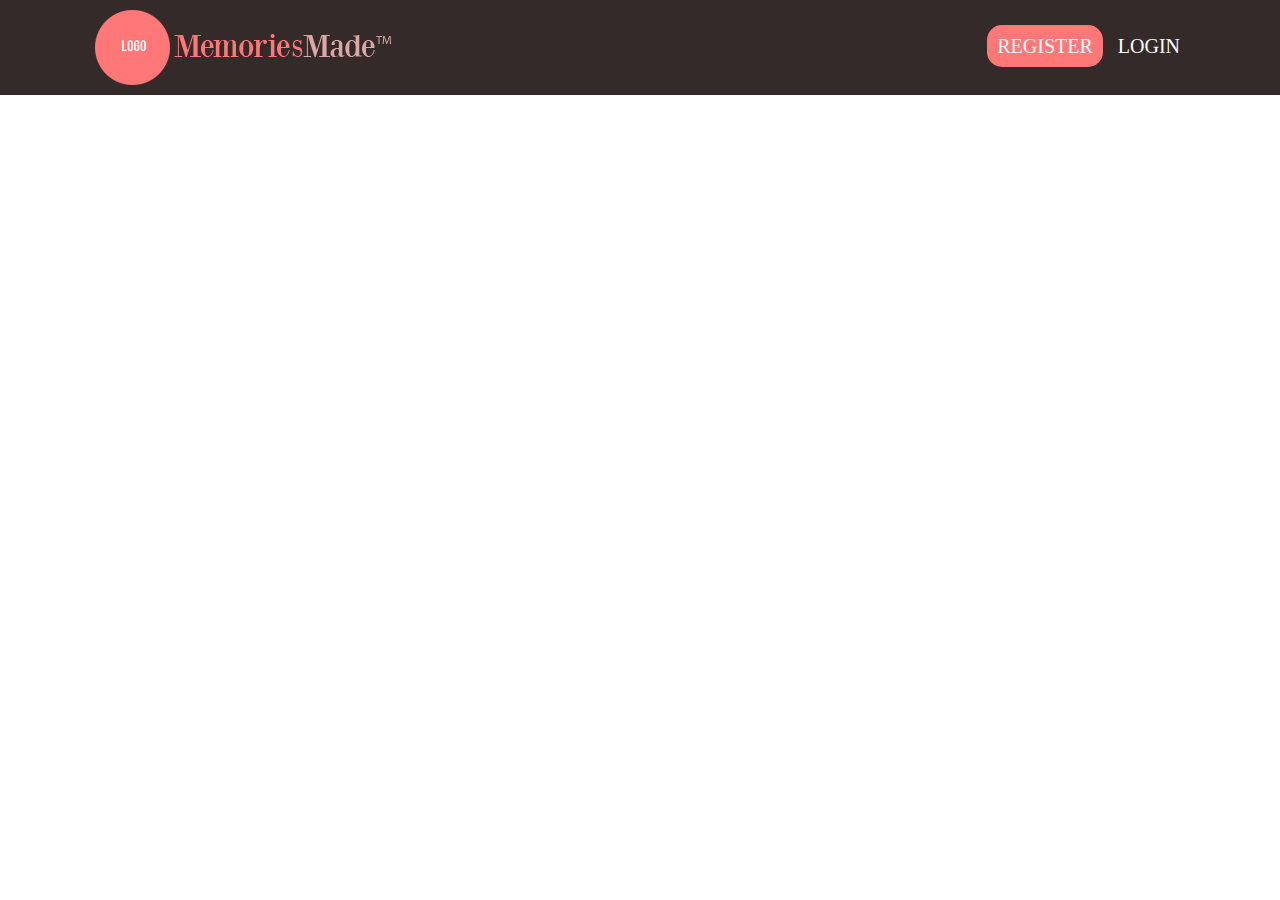
==== index.html @ cde33bcb "initial website header" ====
<!DOCTYPE>
	<html>
		<head>
			<title>MemoriesMade</title>
			<link href="style\styles.css" type="text/css" rel="stylesheet"/>
		</head>
		<body>
			<div id="header">
				<div id="nav">
					<div id="header_logo"><a href="index.html"><img src="images\logo_here.png" alt="logo here please"></a></div> 
					<div id="login_reg">
						<ul>
							<li id="login"><a href="#">LOGIN</a></li>
							<li id="reg"><a href="#">REGISTER</a></li>
						</ul>
					</div>
				</div>
			</div>
		</body>
	</html>
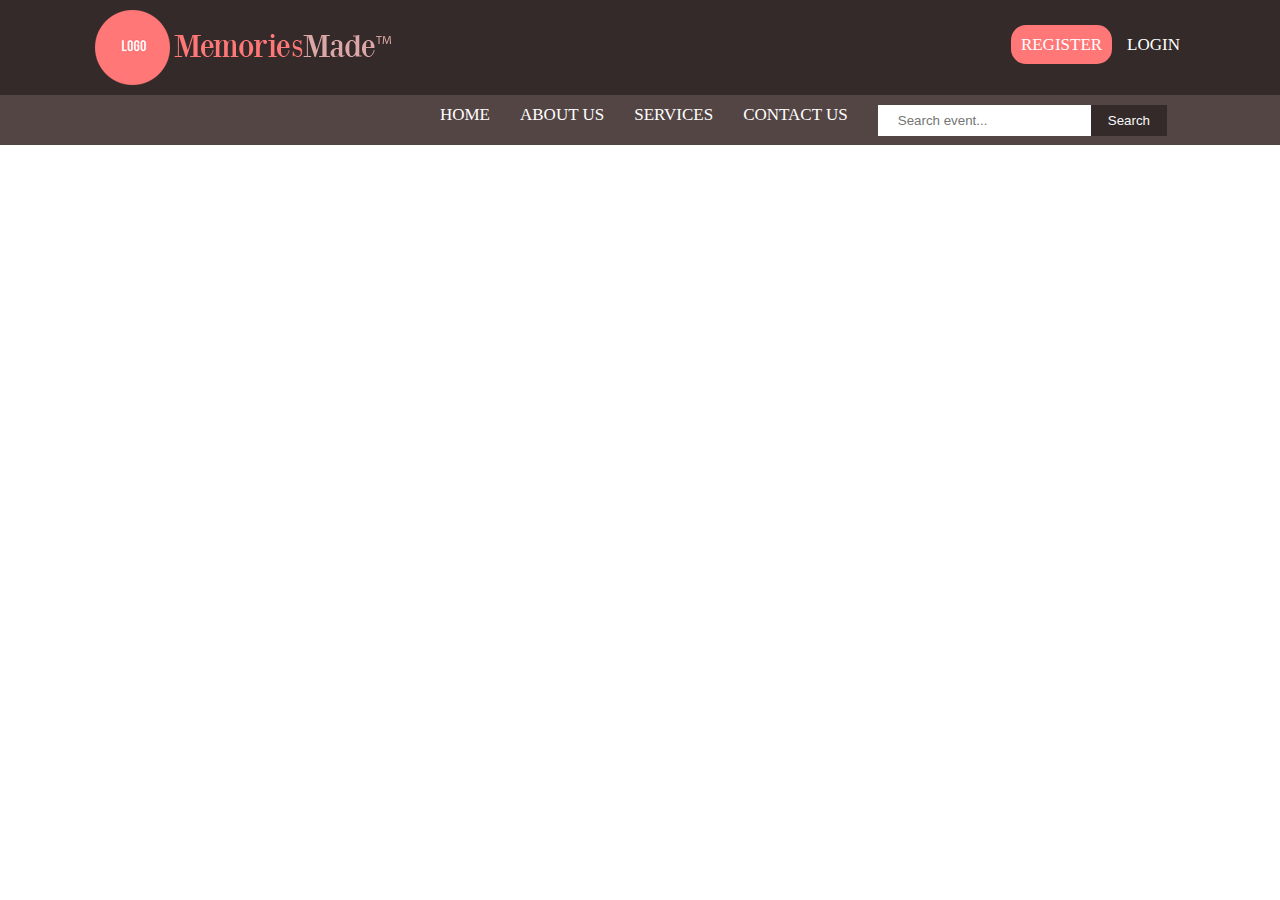
==== commit afe09e52: "added navigation bar and search bar" ====
--- a/index.html
+++ b/index.html
@@ -6,8 +6,8 @@
 		</head>
 		<body>
 			<div id="header">
-				<div id="nav">
-					<div id="header_logo"><a href="index.html"><img src="images\logo_here.png" alt="logo here please"></a></div> 
+				<div id="header_cont">
+				<div id="header_logo"><a href="index.html"><img src="images\logo_here.png" alt="logo here please"></a></div> 
 					<div id="login_reg">
 						<ul>
 							<li id="login"><a href="#">LOGIN</a></li>
@@ -16,5 +16,22 @@
 					</div>
 				</div>
 			</div>
+			
+			<div id="nav">
+				<div id="nav_cont">
+					<ul id="navigations">
+						<li>
+							<form>
+                                <input type="text" class="search" placeholder="Search event..." required>
+                                <input type="button" class="button" value="Search">
+							</form>
+						</li>
+						<li class="styled"><a href="#">CONTACT US</a></li>
+						<li class="styled"><a href="#">SERVICES</a></li>
+						<li class="styled"><a href="#">ABOUT US</a></li>
+						<li class="styled"><a href="#">HOME</a></li>
+					</ul>
+				</div>
+			</div>
 		</body>
 	</html>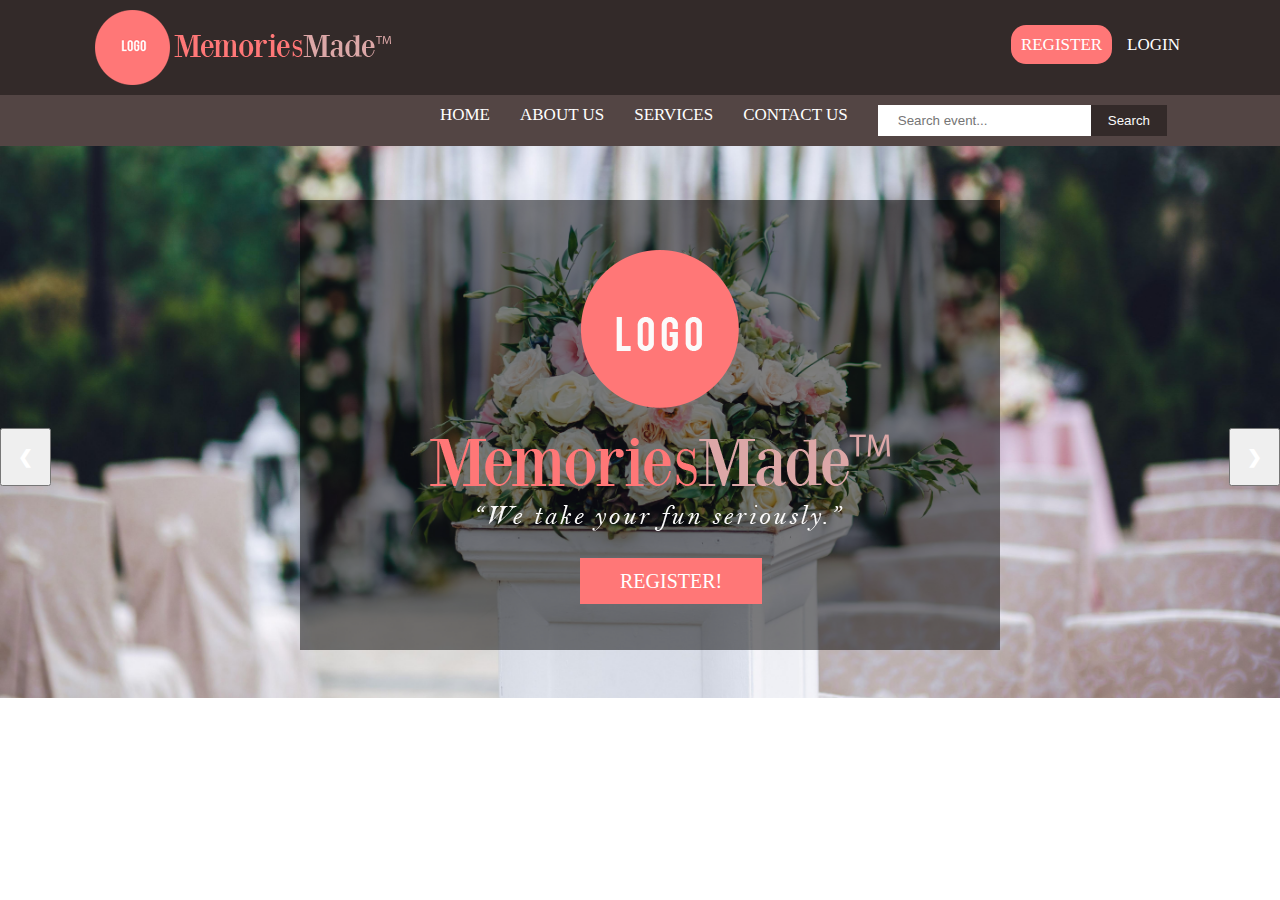
==== commit 79068191: "added manual slideshow" ====
--- a/index.html
+++ b/index.html
@@ -29,9 +29,54 @@
 						<li class="styled"><a href="#">CONTACT US</a></li>
 						<li class="styled"><a href="#">SERVICES</a></li>
 						<li class="styled"><a href="#">ABOUT US</a></li>
-						<li class="styled"><a href="#">HOME</a></li>
+						<li class="styled"><a href="index.html">HOME</a></li>
 					</ul>
 				</div>
 			</div>
+			
+			<div id="slider_cont">
+				<img class="slides" src="images\slider_img\wedding_events.jpg" style="width:100%" alt="http://www.freepik.com Designed by v.ivash / Freepik">
+				<img class="slides" src="img_lights.jpg" style="width:100%">
+				<img class="slides" src="img_mountains.jpg" style="width:100%">
+				
+				<button class="but_prev" onclick="plusDivs(-1)">&#10094;</button>
+				<button class="but_next" onclick="plusDivs(1)">&#10095;</button>
+			</div>
+			
+			<script>
+				var slideIndex = 1;
+				showDivs(slideIndex);
+
+				function plusDivs(n) {
+				  showDivs(slideIndex += n);
+				}
+
+				function showDivs(n) {
+					var i;
+					var x = document.getElementsByClassName("slides");
+					if (n > x.length){
+						slideIndex = 1
+					}if (n < 1){
+						slideIndex = x.length
+					}
+					for(i = 0; i < x.length; i++){
+					 x[i].style.display = "none";  
+					}
+					x[slideIndex-1].style.display = "block";  
+				}
+			</script>
+			
+			<div id="float_imagebg">
+			</div>
+			
+			<div id="image_cont">
+				<ul id="float_img">
+					<li><div id="image"><img src="images\front_img.png"></div></li>
+					<li id="reg1"><a href="#">REGISTER!</a></li>
+				</ul>
+			</div>
+			
+			<div id="rec_events">
+			</div>
 		</body>
 	</html>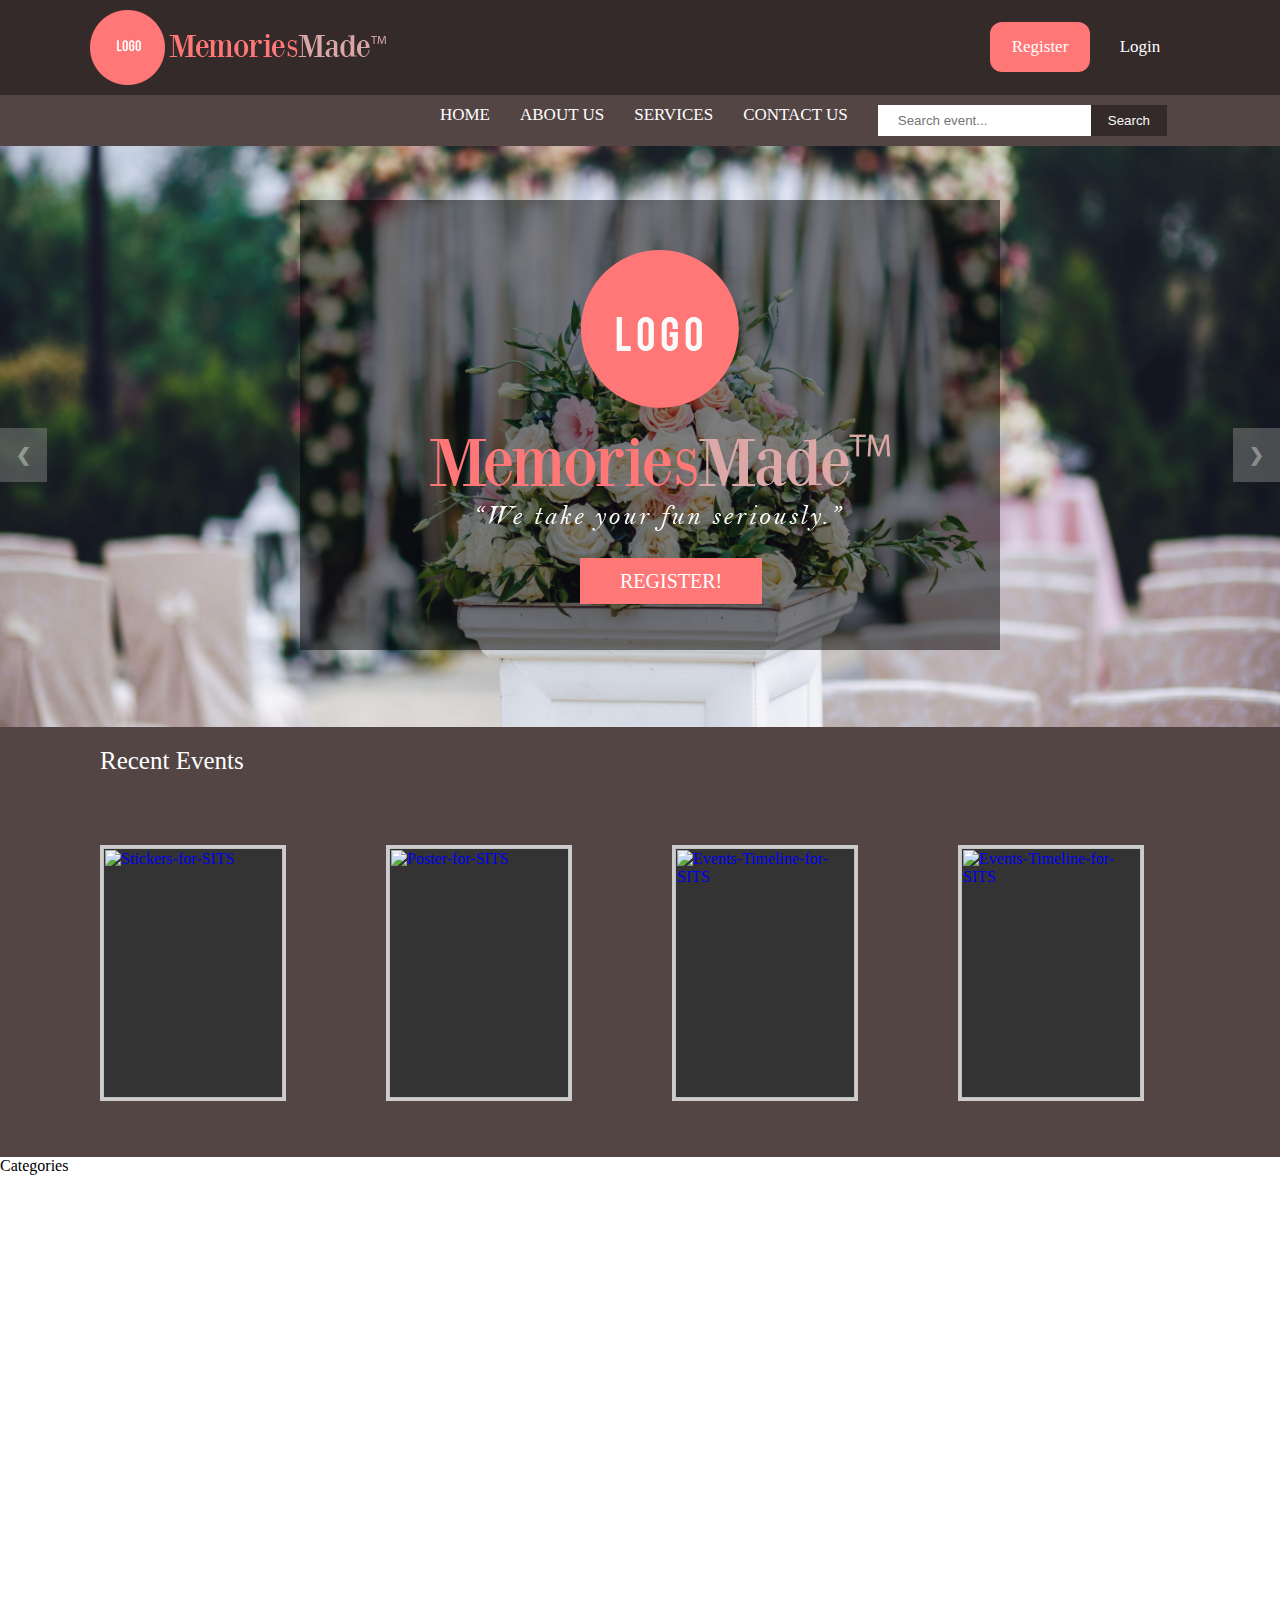
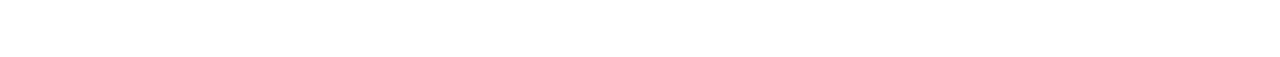
==== commit 3f630b5b: "added form in register" ====
--- a/index.html
+++ b/index.html
@@ -9,14 +9,41 @@
 				<div id="header_cont">
 				<div id="header_logo"><a href="index.html"><img src="images\logo_here.png" alt="logo here please"></a></div> 
 					<div id="login_reg">
-						<ul>
-							<li id="login"><a href="#">LOGIN</a></li>
-							<li id="reg"><a href="#">REGISTER</a></li>
-						</ul>
+						<button id="login">Login</button>
+						<button id="reg">Register</button>
+						
+						<div id="myModal" class="modal">
+							<div class="modal-content">
+								<span class="close">&times;</span>
+								<form action="form_processing.php" method="post">
+									<p>Username</br><input type="text" name="username" value=""></p></br>
+									<p>Password</br><input type="password" name="password" value=""></p></br>
+									<input id="sub" type="submit" type="submit" value="Login">
+								</form>
+							</div>
+						</div>
 					</div>
 				</div>
 			</div>
 			
+			<script>
+				let modal = document.getElementById('myModal');
+				let btn = document.getElementById('reg');
+				let span = document.getElementsByClassName('close')[0];
+				
+				btn.onclick = function(){
+					modal.style.display = "block"
+				}
+				span.onclick = function(){
+					modal.style.display = "none";
+				}
+				window.onclick = function(event){
+					if(event.target == modal){
+						modal.style.display = "none";
+					}
+				}
+				
+			</script>
 			<div id="nav">
 				<div id="nav_cont">
 					<ul id="navigations">
@@ -36,24 +63,24 @@
 			
 			<div id="slider_cont">
 				<img class="slides" src="images\slider_img\wedding_events.jpg" style="width:100%" alt="http://www.freepik.com Designed by v.ivash / Freepik">
-				<img class="slides" src="img_lights.jpg" style="width:100%">
-				<img class="slides" src="img_mountains.jpg" style="width:100%">
+				<img class="slides" src="images\slider_img\birthday_events.jpg" style="width:100%" alt="http://www.freepik.com Designed by Pressfoto / Freepik">
+				<img class="slides" src="images\slider_img\music_events.jpg" style="width:100%" alt="http://www.freepik.com Designed by Bedneyimages / Freepik">
 				
 				<button class="but_prev" onclick="plusDivs(-1)">&#10094;</button>
 				<button class="but_next" onclick="plusDivs(1)">&#10095;</button>
 			</div>
 			
 			<script>
-				var slideIndex = 1;
+				let slideIndex = 1;
 				showDivs(slideIndex);
 
-				function plusDivs(n) {
+				function plusDivs(n){
 				  showDivs(slideIndex += n);
 				}
 
-				function showDivs(n) {
-					var i;
-					var x = document.getElementsByClassName("slides");
+				function showDivs(n){
+					let i;
+					let x = document.getElementsByClassName("slides");
 					if (n > x.length){
 						slideIndex = 1
 					}if (n < 1){
@@ -77,6 +104,30 @@
 			</div>
 			
 			<div id="rec_events">
+				<p class="stylep">Recent Events</p>
+					<div class="gallery">
+						<a target="_blank" href="img\works\Stickers-revised.png"><img src="img\works\Stickers-revised.png" alt="Stickers-for-SITS" class="image"></a>
+					<div class="desc"><div class="text">Stickers for the event of SITS</div></div>
+					</div>
+					<div class="gallery">
+						<a target="_blank" href="img\works\Poster.png"><img src="img\works\Poster.png" alt="Poster-for-SITS" class="image"></a>
+					<div class="desc"><div class="text">Passed a poster for the event of SITS</div></div>
+					</div>
+					<div class="gallery">
+						<a target="_blank" href="img\works\Events-Timeline3.png"><img src="img\works\Events-Timeline3.png" alt="Events-Timeline-for-SITS" class="image"></a>
+					<div class="desc"><div class="text">Used in the invitation card given to the teachers</div></div>
+					</div>
+					<div class="gallery">
+						<a target="_blank" href="img\works\Events-Timeline3.png"><img src="img\works\Events-Timeline3.png" alt="Events-Timeline-for-SITS" class="image"></a>
+					<div class="desc"><div class="text">Used in the invitation card given to the teachers</div></div>
+					</div>
 			</div>
+			
+			<div id="category">
+				<p class="style p">Categories</p>
+				
+				</div>
+			</div>
+			
 		</body>
 	</html>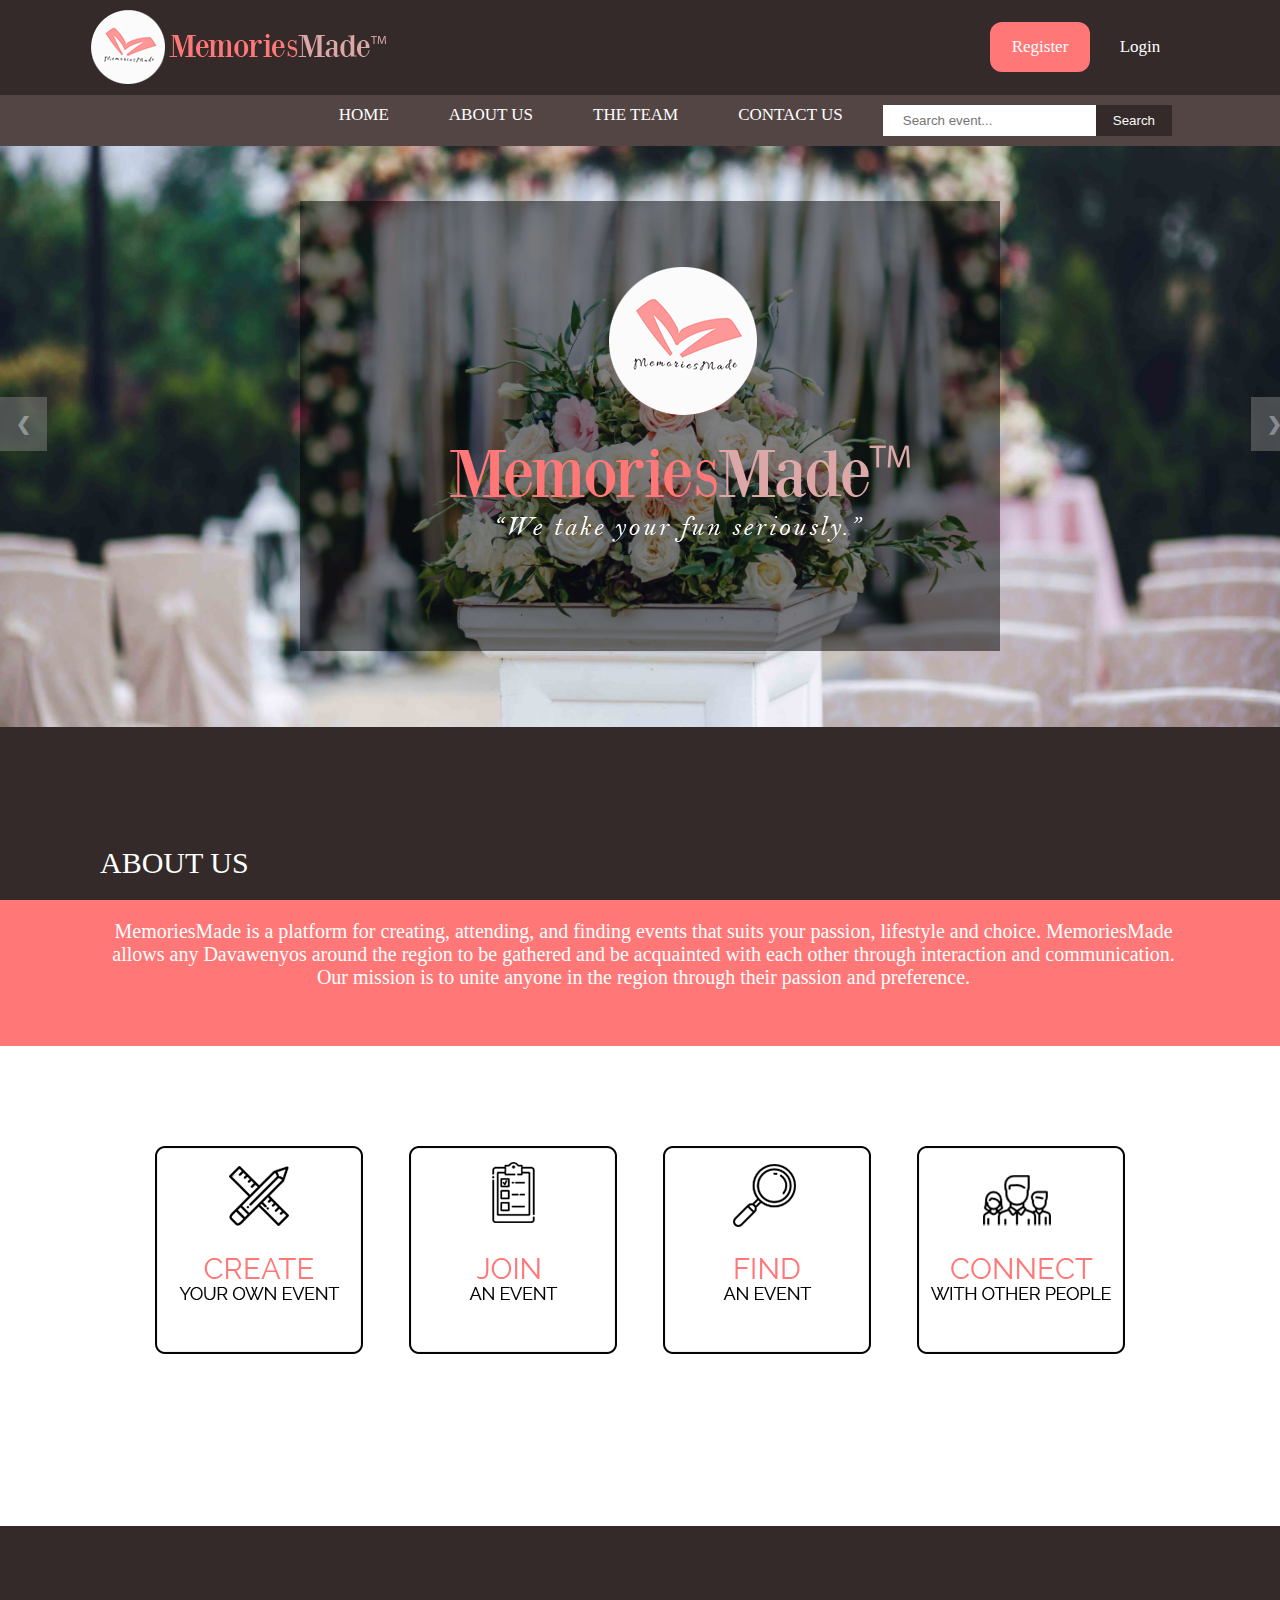
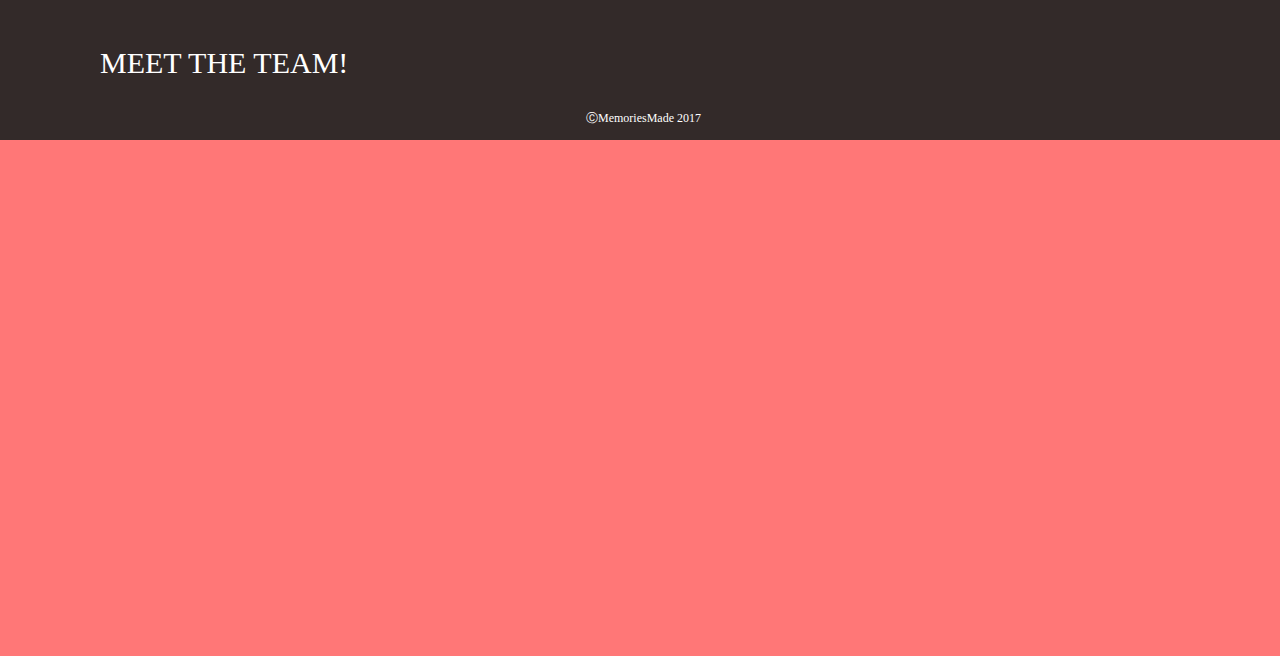
==== commit 74b354f1: "modified the body" ====
--- a/index.html
+++ b/index.html
@@ -12,8 +12,8 @@
 						<button id="login">Login</button>
 						<button id="reg">Register</button>
 						
-						<div id="myModal" class="modal">
-							<div class="modal-content">
+						<div id="log_myModal" class="modal">
+							<div class="log_modalcontent">
 								<span class="close">&times;</span>
 								<form action="form_processing.php" method="post">
 									<p>Username</br><input type="text" name="username" value=""></p></br>
@@ -22,28 +22,54 @@
 								</form>
 							</div>
 						</div>
+						
+						<div id="reg_myModal" class="modal">
+							<div class="reg_modalcontent">
+								<span class="close">&times;</span>
+								<form action="form_processing.php" method="post">
+									<p>Username</br><input type="text" name="username" value=""></p></br>
+									<p>First Name</br><input type="text" name="fname" value=""></p></br>
+									<p>Last Name</br><input type="text" name="lname" value=""></p></br>
+									<p>Password</br><input type="password" name="password" value=""></p></br>
+									<p>Confirm Password</br><input type="password" name="password" value=""></p></br>
+									<input id="sub" type="submit" type="submit" value="Register">
+								</form>
+							</div>
+						</div>
 					</div>
 				</div>
 			</div>
 			
 			<script>
-				let modal = document.getElementById('myModal');
-				let btn = document.getElementById('reg');
-				let span = document.getElementsByClassName('close')[0];
+				let log_modal = document.getElementById('log_myModal');
+				let reg_modal = document.getElementById('reg_myModal');
+				let log_btn = document.getElementById('login');
+				let reg_btn = document.getElementById('reg');
+				let log_span = document.getElementsByClassName('close')[0];
+				let reg_span = document.getElementsByClassName('close')[1];
 				
-				btn.onclick = function(){
-					modal.style.display = "block"
+				log_btn.onclick = function(){
+					log_modal.style.display = "block";
 				}
-				span.onclick = function(){
-					modal.style.display = "none";
+				reg_btn.onclick = function(){
+					reg_modal.style.display = "block";
+				}
+				reg_span.onclick = function(){
+					reg_modal.style.display = "none";
+				}
+				log_span.onclick = function(){
+					log_modal.style.display = "none";
 				}
 				window.onclick = function(event){
-					if(event.target == modal){
-						modal.style.display = "none";
+					if(event.target == log_modal){
+						log_modal.style.display = "none";
+					}else if(event.target == reg_modal){
+						reg_modal.style.display = "none";
 					}
 				}
-				
 			</script>
+			
+			
 			<div id="nav">
 				<div id="nav_cont">
 					<ul id="navigations">
@@ -53,21 +79,32 @@
                                 <input type="button" class="button" value="Search">
 							</form>
 						</li>
-						<li class="styled"><a href="#">CONTACT US</a></li>
-						<li class="styled"><a href="#">SERVICES</a></li>
-						<li class="styled"><a href="#">ABOUT US</a></li>
+						<li class="styled"><a href="#footer">CONTACT US</a></li>
+						<li class="styled"><a href="#team">THE TEAM</a></li>
+						<li class="styled"><a href="#about_us">ABOUT US</a></li>
 						<li class="styled"><a href="index.html">HOME</a></li>
 					</ul>
 				</div>
 			</div>
 			
-			<div id="slider_cont">
-				<img class="slides" src="images\slider_img\wedding_events.jpg" style="width:100%" alt="http://www.freepik.com Designed by v.ivash / Freepik">
-				<img class="slides" src="images\slider_img\birthday_events.jpg" style="width:100%" alt="http://www.freepik.com Designed by Pressfoto / Freepik">
-				<img class="slides" src="images\slider_img\music_events.jpg" style="width:100%" alt="http://www.freepik.com Designed by Bedneyimages / Freepik">
+			<div id="slider">
+				<div id="slider_cont">
+					<img class="slides" src="images\slider_img\wedding_events.jpg" style="width:100%" alt="http://www.freepik.com Designed by v.ivash / Freepik">
+					<img class="slides" src="images\slider_img\birthday_events.jpg" style="width:100%" alt="http://www.freepik.com Designed by Pressfoto / Freepik">
+					<img class="slides" src="images\slider_img\music_events.jpg" style="width:100%" alt="http://www.freepik.com Designed by Bedneyimages / Freepik">
+					
+					<button class="but_prev" onclick="plusDivs(-1)">&#10094;</button>
+					<button class="but_next" onclick="plusDivs(1)">&#10095;</button>
+				</div>
+				<div id="float_imagebg">
+				</div>
 				
-				<button class="but_prev" onclick="plusDivs(-1)">&#10094;</button>
-				<button class="but_next" onclick="plusDivs(1)">&#10095;</button>
+				<div id="image_cont">
+					<div id="float_img">
+						<div id="image"><img src="images\front_img.png"></div>
+						
+					</div>
+				</div>
 			</div>
 			
 			<script>
@@ -93,41 +130,27 @@
 				}
 			</script>
 			
-			<div id="float_imagebg">
+			<div id="about_us">
+				<div id="head"><p>ABOUT US</p></div>
+				<p class="paragraph">MemoriesMade is a platform for creating, attending, and finding events that suits your passion, 
+				lifestyle and choice. MemoriesMade allows any Davawenyos around the region to be gathered and 
+				be acquainted with each other through interaction and communication. Our mission is to unite anyone in the region
+				through their passion and preference.</p>
+			</div>
+			<center><div id="icons">
+				<img src="images\icons\create.png" alt="https://www.flaticon.com/authors/gregor-cresnar" title="Gregor Cresnar">
+				<img src="images\icons\join.png" alt="http://www.freepik.com" title="Freepik">
+				<img src="images\icons\find.png" alt=="http://www.freepik.com" title="Freepik">
+				<img src="images\icons\connect.png" alt=="http://www.freepik.com" title="Freepik">
+			</div></center>
+			
+			<div id="team">
+				<p id="head">MEET THE TEAM!</p>
+				<div id="">
 			</div>
 			
-			<div id="image_cont">
-				<ul id="float_img">
-					<li><div id="image"><img src="images\front_img.png"></div></li>
-					<li id="reg1"><a href="#">REGISTER!</a></li>
-				</ul>
+			<div id="copyright">
+				<center><p>&#x24B8;MemoriesMade 2017</p></center>
 			</div>
-			
-			<div id="rec_events">
-				<p class="stylep">Recent Events</p>
-					<div class="gallery">
-						<a target="_blank" href="img\works\Stickers-revised.png"><img src="img\works\Stickers-revised.png" alt="Stickers-for-SITS" class="image"></a>
-					<div class="desc"><div class="text">Stickers for the event of SITS</div></div>
-					</div>
-					<div class="gallery">
-						<a target="_blank" href="img\works\Poster.png"><img src="img\works\Poster.png" alt="Poster-for-SITS" class="image"></a>
-					<div class="desc"><div class="text">Passed a poster for the event of SITS</div></div>
-					</div>
-					<div class="gallery">
-						<a target="_blank" href="img\works\Events-Timeline3.png"><img src="img\works\Events-Timeline3.png" alt="Events-Timeline-for-SITS" class="image"></a>
-					<div class="desc"><div class="text">Used in the invitation card given to the teachers</div></div>
-					</div>
-					<div class="gallery">
-						<a target="_blank" href="img\works\Events-Timeline3.png"><img src="img\works\Events-Timeline3.png" alt="Events-Timeline-for-SITS" class="image"></a>
-					<div class="desc"><div class="text">Used in the invitation card given to the teachers</div></div>
-					</div>
-			</div>
-			
-			<div id="category">
-				<p class="style p">Categories</p>
-				
-				</div>
-			</div>
-			
 		</body>
 	</html>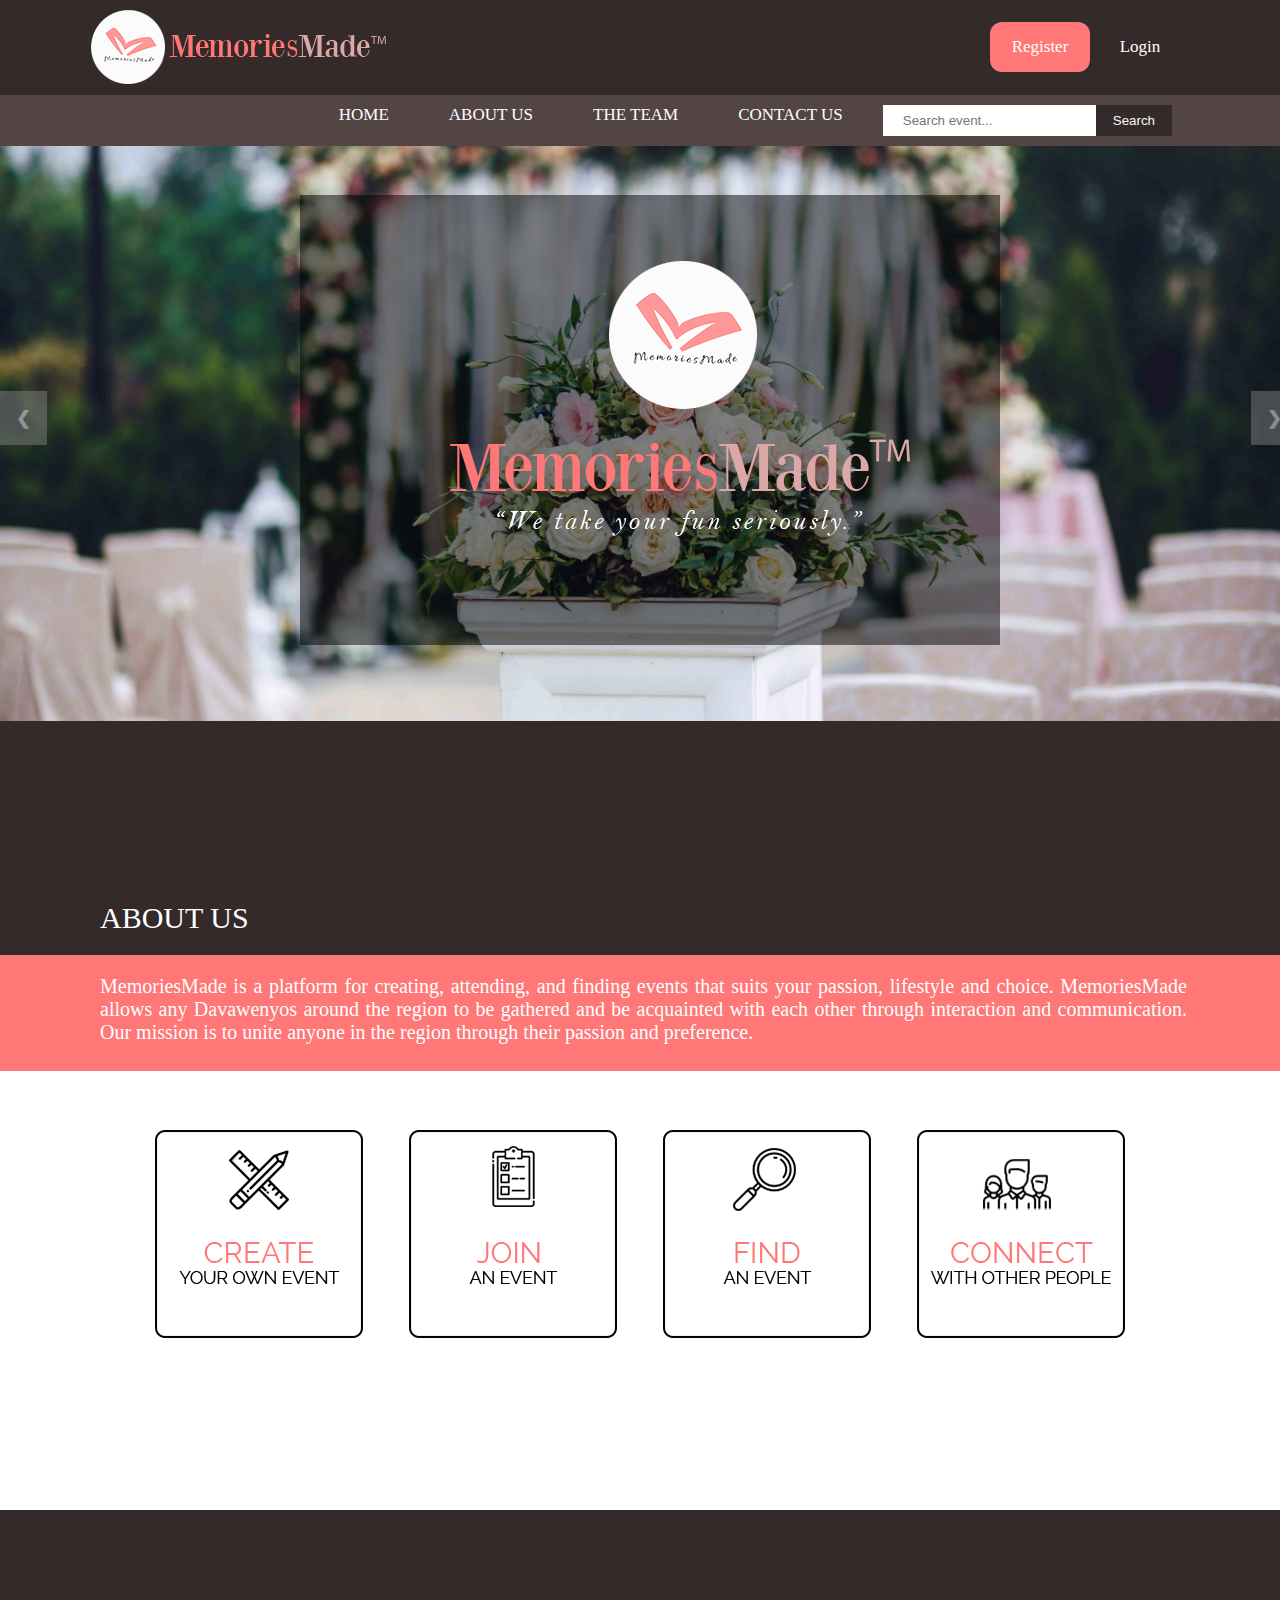
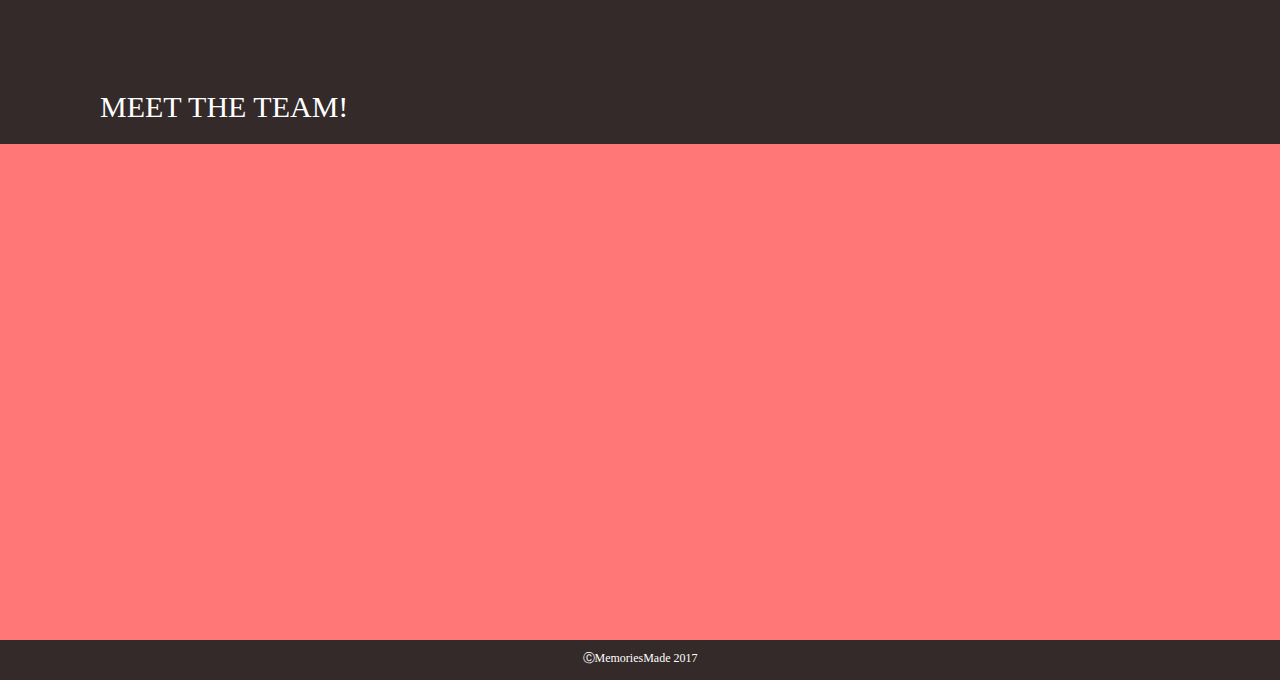
==== commit 1fb25988: "arrange the positioning of the divs in the homepage" ====
--- a/index.html
+++ b/index.html
@@ -147,6 +147,7 @@
 			<div id="team">
 				<p id="head">MEET THE TEAM!</p>
 				<div id="">
+				</div>
 			</div>
 			
 			<div id="copyright">
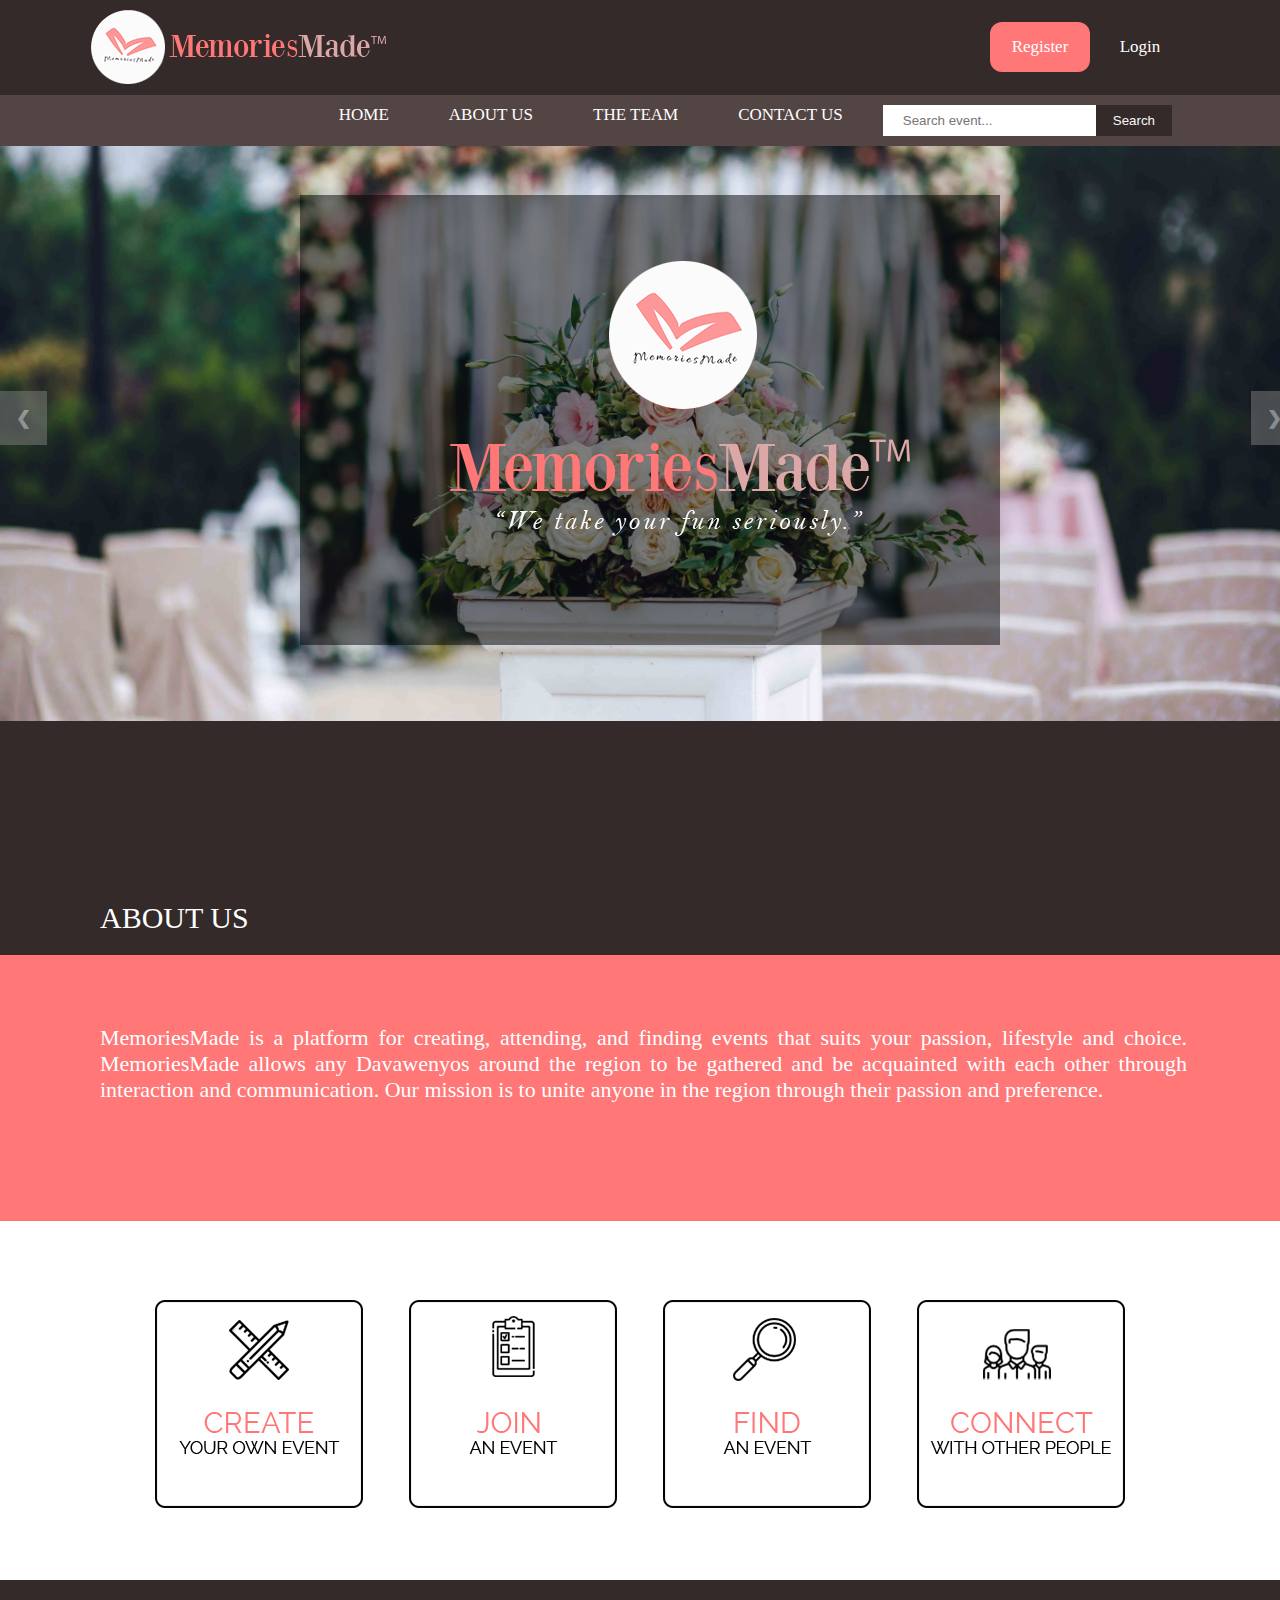
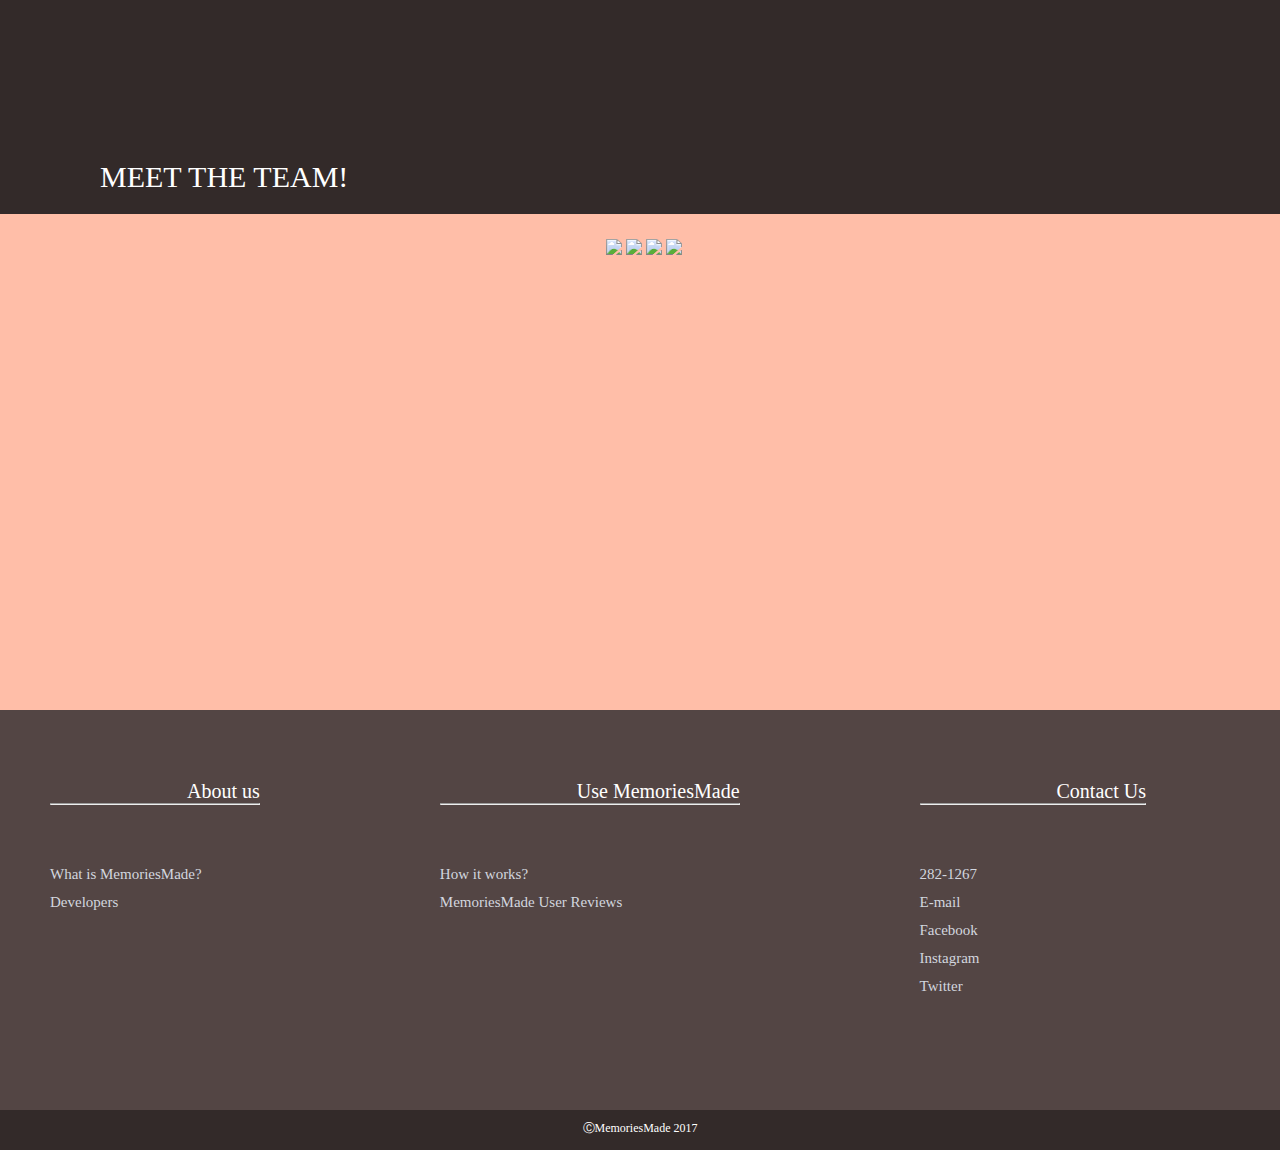
==== commit d7e804d8: "added contact us in the home" ====
--- a/index.html
+++ b/index.html
@@ -79,7 +79,7 @@
                                 <input type="button" class="button" value="Search">
 							</form>
 						</li>
-						<li class="styled"><a href="#footer">CONTACT US</a></li>
+						<li class="styled"><a href="#contact_us">CONTACT US</a></li>
 						<li class="styled"><a href="#team">THE TEAM</a></li>
 						<li class="styled"><a href="#about_us">ABOUT US</a></li>
 						<li class="styled"><a href="index.html">HOME</a></li>
@@ -131,13 +131,13 @@
 			</script>
 			
 			<div id="about_us">
-				<div id="head"><p>ABOUT US</p></div>
+				<div class="head"><p>ABOUT US</p></div>
 				<p class="paragraph">MemoriesMade is a platform for creating, attending, and finding events that suits your passion, 
 				lifestyle and choice. MemoriesMade allows any Davawenyos around the region to be gathered and 
 				be acquainted with each other through interaction and communication. Our mission is to unite anyone in the region
 				through their passion and preference.</p>
 			</div>
-			<center><div id="icons">
+			<center><div class="icons">
 				<img src="images\icons\create.png" alt="https://www.flaticon.com/authors/gregor-cresnar" title="Gregor Cresnar">
 				<img src="images\icons\join.png" alt="http://www.freepik.com" title="Freepik">
 				<img src="images\icons\find.png" alt=="http://www.freepik.com" title="Freepik">
@@ -145,8 +145,37 @@
 			</div></center>
 			
 			<div id="team">
-				<p id="head">MEET THE TEAM!</p>
-				<div id="">
+				<p class="head">MEET THE TEAM!</p>
+				<center><img src="images\team\noona1.png">
+				<img src="images\team\noona2.png">
+				<img src="images\team\noona3.png">
+				<img src="images\team\noona4.png"></center>
+			</div>
+			
+			<div id="contact_us">
+				<div class="footer_con">
+					<p class="stylef">About us</p><hr>
+					<ul class="stylep_con">
+						<li><a href="#">What is MemoriesMade?</a></li>
+						<li><a href="#">Developers</a></li>
+					</ul>
+				</div>
+				<div class="footer_con">
+					<p class="stylef">Use MemoriesMade</p><hr>
+					<ul class="stylep_con">
+						<li><a href="#">How it works?</a></li>
+						<li><a href="#">MemoriesMade User Reviews</a></li>
+					</ul>
+				</div>
+				<div class="footer_con">
+					<p class="stylef">Contact Us</p><hr>
+					<ul class="stylep_con">
+						<li><a href="#">282-1267</a></li>
+						<li><a href="#">E-mail</a></li>
+						<li><a href="#">Facebook</a></li>
+						<li><a href="#">Instagram</li>
+						<li><a href="#">Twitter</a></li>
+					</ul>
 				</div>
 			</div>
 			
